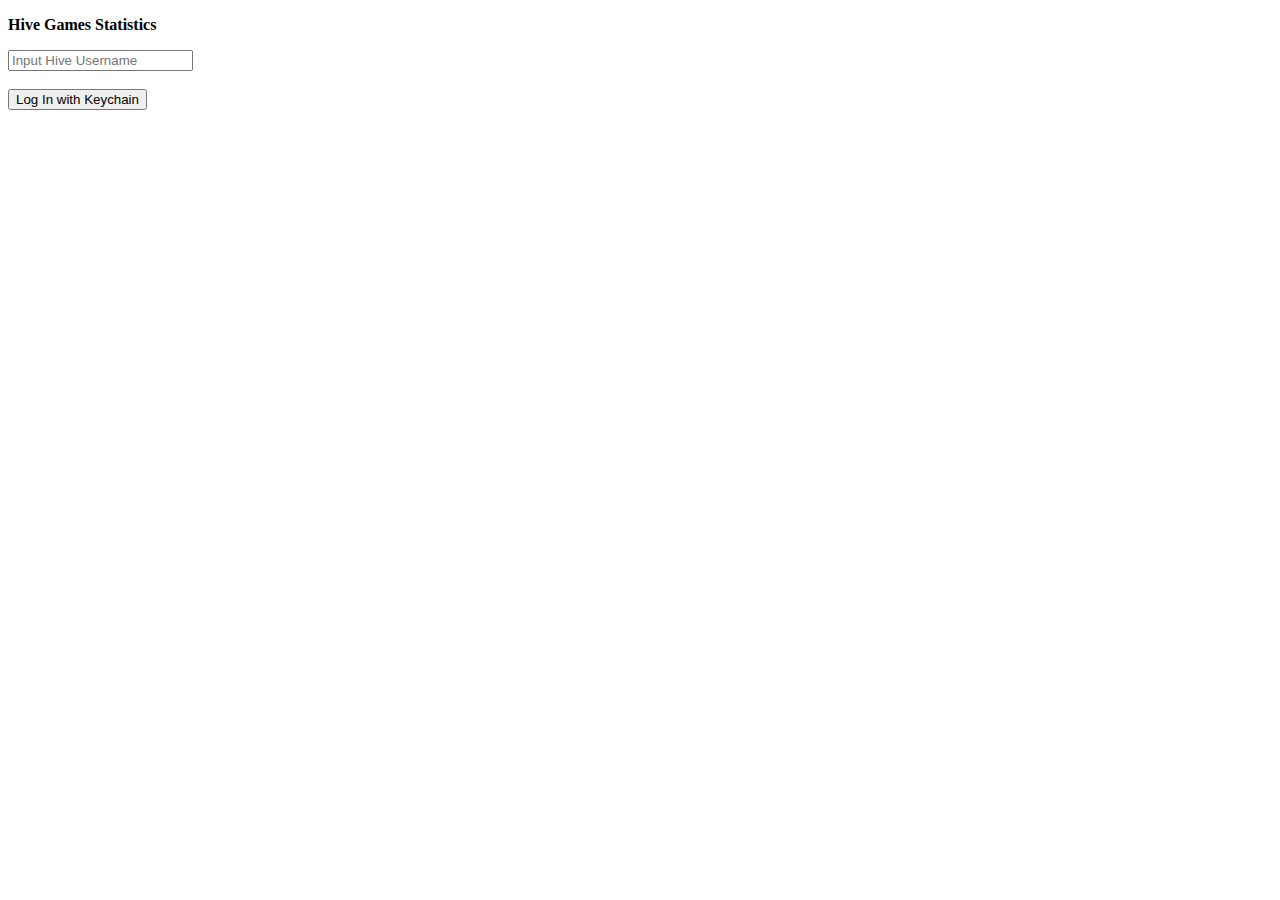
==== index.html @ dea425f1 "Add files via upload" ====
<!DOCTYPE html>
<html lang="en">
<head>
    <meta charset="UTF-8">
    <meta http-equiv="X-UA-Compatible" content="IE=edge">
    <meta name="viewport" content="width=device-width, initial-scale=1.0">
    <title>Log In with Keychain</title>


    <link rel="stylesheet" href="src/style.css">    
    <script src="src/login.js"></script>

</head>
<body>

    <div class="container-panel-bg">

    </div>

    <div class="container-login-panel">

        <div>
            <p style="font-weight: bold;">Hive Games Statistics</p>
            <input type="type" id="username" placeholder="Input Hive Username" style="color: black;"><br><br>
            <button type="submit" onclick="login()"> Log In with Keychain</button>
        </div>
    
    </div>
    
</body>
</html>
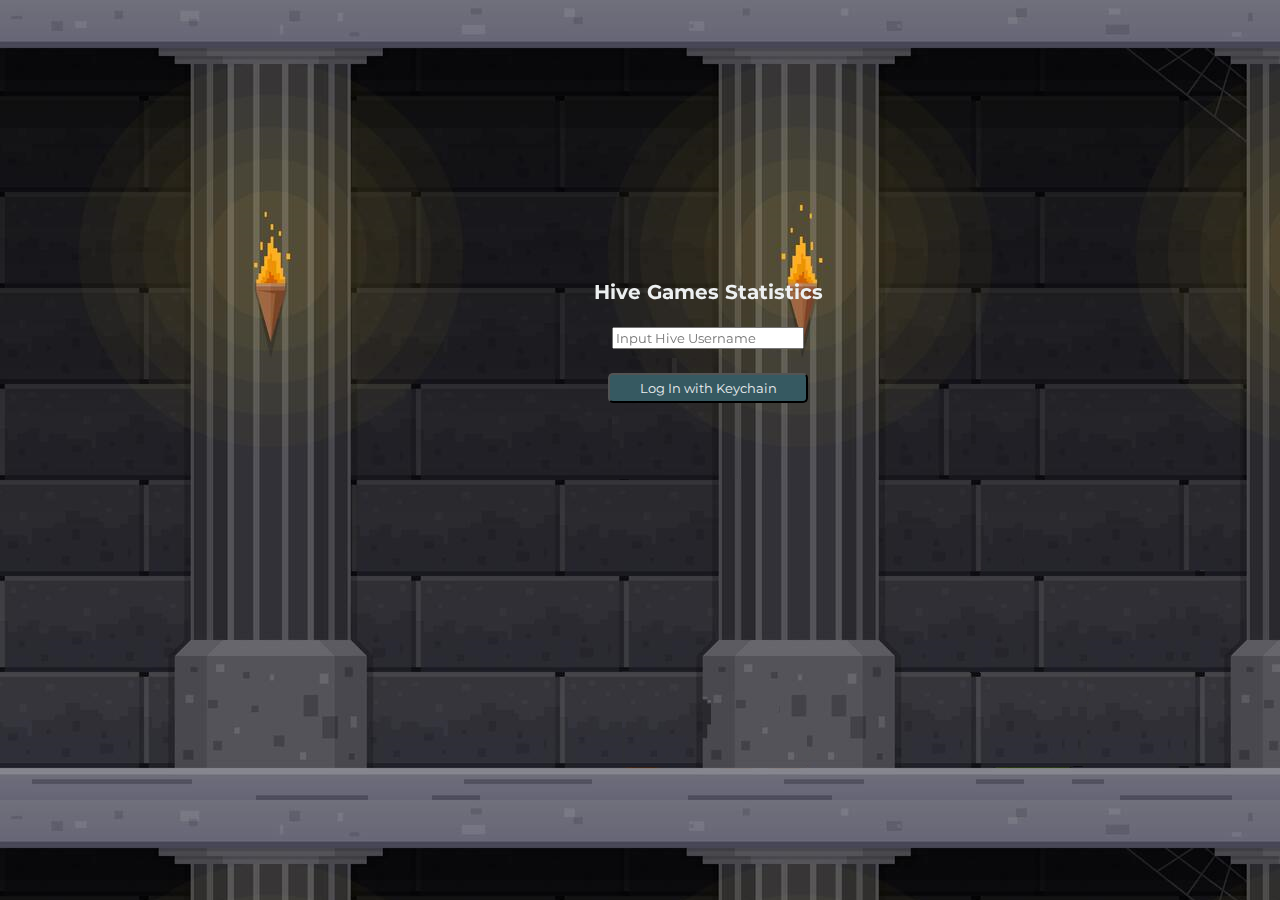
==== commit 4c0d7db3: "Update index.html" ====
--- a/index.html
+++ b/index.html
@@ -13,10 +13,6 @@
 </head>
 <body>
 
-    <div class="container-panel-bg">
-
-    </div>
-
     <div class="container-login-panel">
 
         <div>
@@ -28,4 +24,4 @@
     </div>
     
 </body>
-</html>+</html>
--- a/src/style.css
+++ b/src/style.css
@@ -0,0 +1,193 @@
+@import url('https://fonts.googleapis.com/css2?family=Montserrat:wght@500&display=swap');
+
+
+* {
+    font-family: "Montserrat", sans-serif;
+    color: #edf0f1;
+}
+
+body {
+    background-image: url(../dungeon_background.png);
+    box-sizing: border-box;
+    height: 100%;
+    width: 100%;
+    margin: 0;
+}
+
+.nav-head {
+    display: flex;
+    margin: 0 10px;
+}
+
+.nav-head button{
+    margin: 10px;
+    margin-left: auto;
+}
+
+
+.container-options {
+    display: block;
+    top: 10%;
+    left: 28%;
+    width: 700px;
+    height: 40px;
+    justify-content: center;
+    align-items:center;
+    position: fixed;
+}
+
+.option-button {
+    height: 80%;
+    border-radius: 5px;
+    background-color: rgb(54, 89, 97);
+}
+
+.option-button:hover {
+    height: 80%;
+    border-radius: 5px;
+    background-color: rgb(33, 106, 122);
+    cursor: pointer;
+    color: rgb(255, 176, 7);
+}
+
+.container-panel-bg {
+    display: block;
+    background: linear-gradient(90deg, rgb(69, 66, 66) 0%, rgb(108, 106, 110) 100%);
+    opacity: 0.95;
+    top: 20%;
+    left: 28%;
+    width: 700px;
+    height: 400px;
+    justify-content: center;
+    align-items:center;
+    position: fixed;
+}
+
+.container-panel {
+    display: block;
+    top: 20%;
+    left: 28%;
+    width: 700px;
+    height: 350px;
+    justify-content: center;
+    align-items:center;
+    position: fixed;
+    font-size: 18px;
+}
+
+
+.container-panel table {
+    width: 50%;
+}
+
+.container-panel table tr td {
+    padding: 10px;
+}
+
+.container-panel button {
+    width: 150px;
+    height: 30px;
+    border-radius: 5px;
+    background-color: rgb(54, 89, 97);
+    cursor: pointer;
+}
+
+.container-panel button:hover {
+    width: 150px;
+    height: 30px;
+    border-radius: 5px;
+    background-color: rgb(33, 106, 122);
+    color: rgb(255, 176, 7);
+    cursor: pointer;
+}
+
+/* ============= LOG IN HTML=================== */
+
+.container-login-panel {
+    display: block;
+    top: 20%;
+    left: 28%;
+    width: 700px;
+    height: 400px;
+    text-align: center;
+    justify-content: center;
+    position: fixed;
+    font-size: 20px;
+}
+.container-login-panel div{
+  margin-top: 100px;
+}
+
+.container-login-panel button{
+    width: 200px;
+    height: 30px;
+    border-radius: 5px;
+    background-color: rgb(54, 89, 97);
+    cursor: pointer;
+}
+
+.container-login-panel button:hover{
+    width: 200px;
+    height: 30px;
+    border-radius: 5px;
+    background-color: rgb(33, 106, 122);
+    cursor: pointer;
+}
+
+/* ============= LOG IN HTML=================== */
+
+/* ============= GUILD HTML =================== */
+
+.container-panel-bg-guild {
+    display: block;
+    background: linear-gradient(90deg, rgb(69, 66, 66) 0%, rgb(108, 106, 110) 100%);
+    opacity: 0.95;
+    top: 20%;
+    left: 28%;
+    width: 700px;
+    height: 500px;
+    justify-content: center;
+    align-items:center;
+    position: fixed;
+}
+
+.table-container {
+    display: block;
+    top: calc(20% + 100px);
+    left: 28%;
+    width: 700px;
+    height: 400px;
+    justify-content: center;
+    align-items:center;
+    position: fixed;
+    font-size: 20px;
+    overflow-x: auto;
+    overflow-y : scroll;
+    
+}
+
+.guild-table tr:nth-child(even) {
+
+    /* background-color: linear-gradient(90deg, rgb(69, 66, 66) 0%, rgb(108, 106, 110) 100%); */
+    background-color: rgb(69, 66, 66);
+
+}
+
+.guild-table tr:nth-child(odd) {
+
+    background-color: rgb(108, 106, 110);
+
+}
+
+.guild-table td:nth-child(even) {
+
+    color: rgb(29, 210, 255);
+    
+}
+
+.guild-table td:nth-child(odd) {
+
+    color: rgb(0, 255, 157);
+    
+}
+
